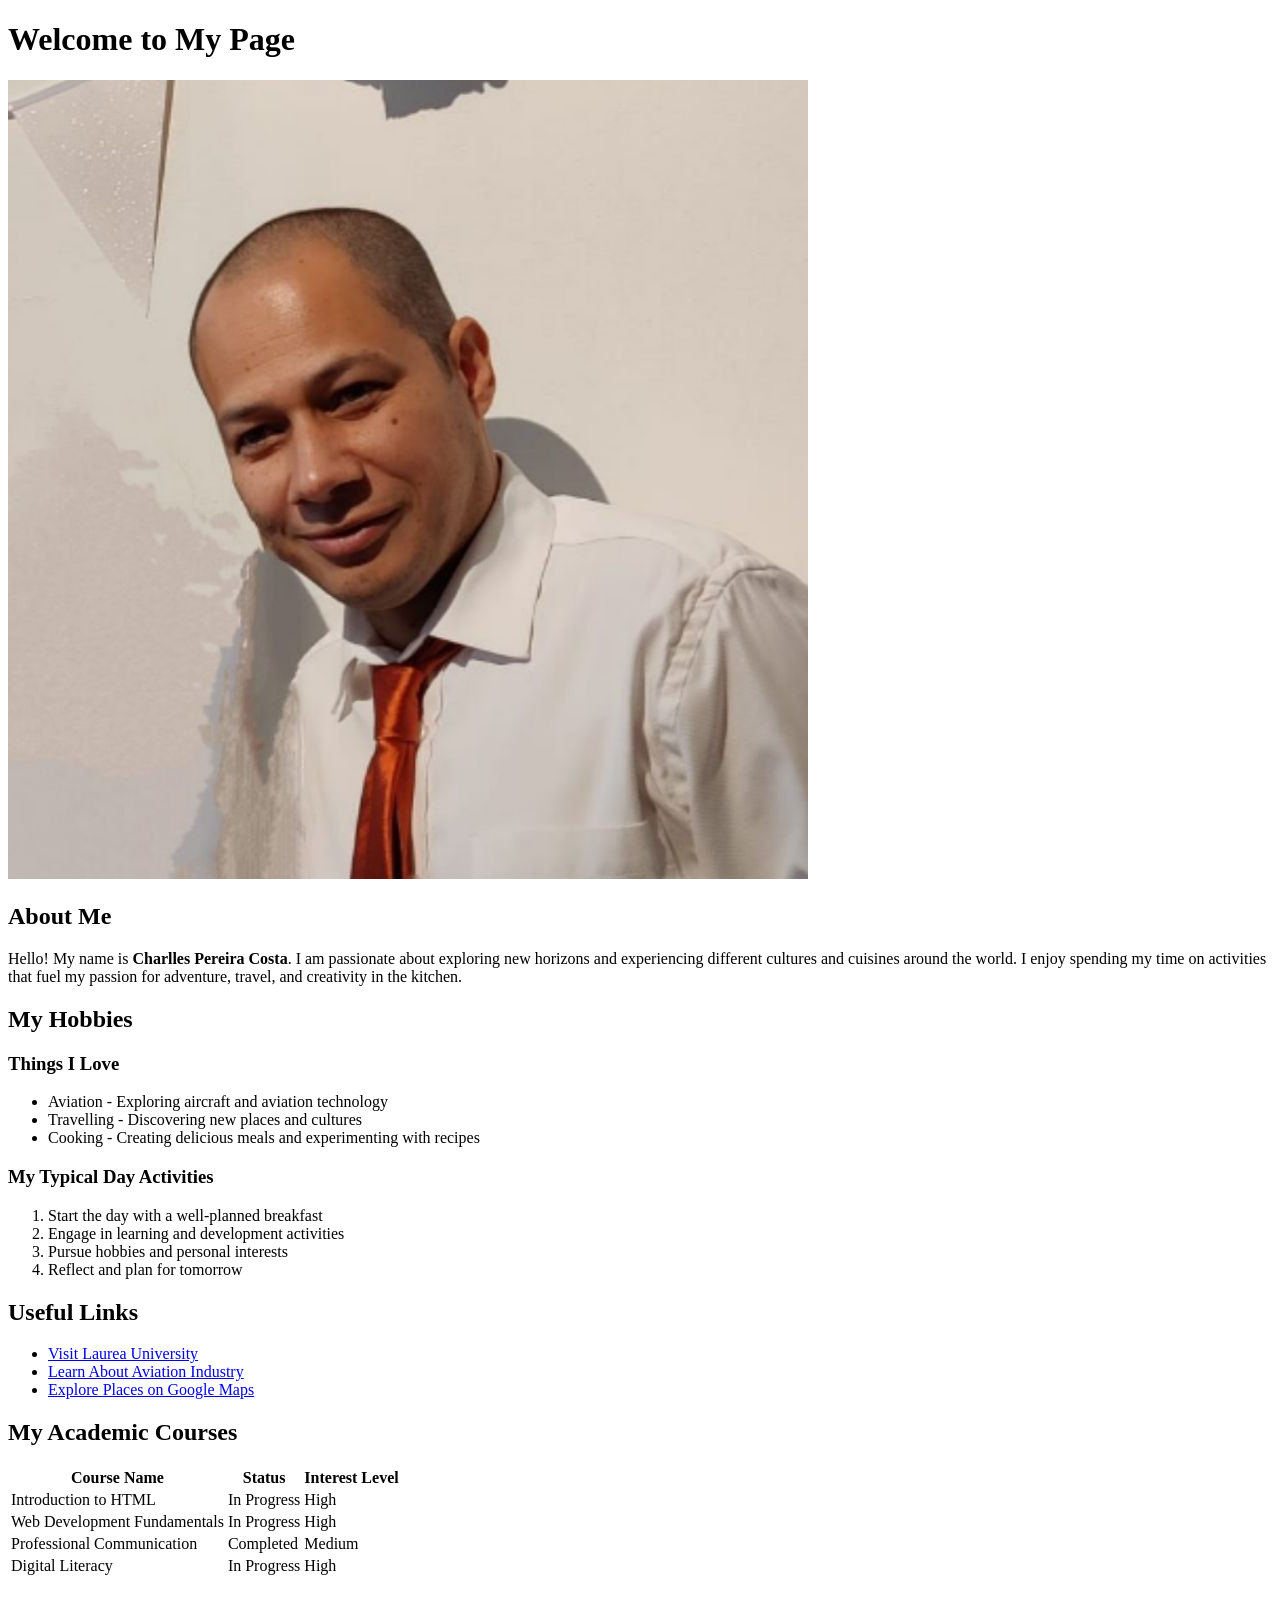
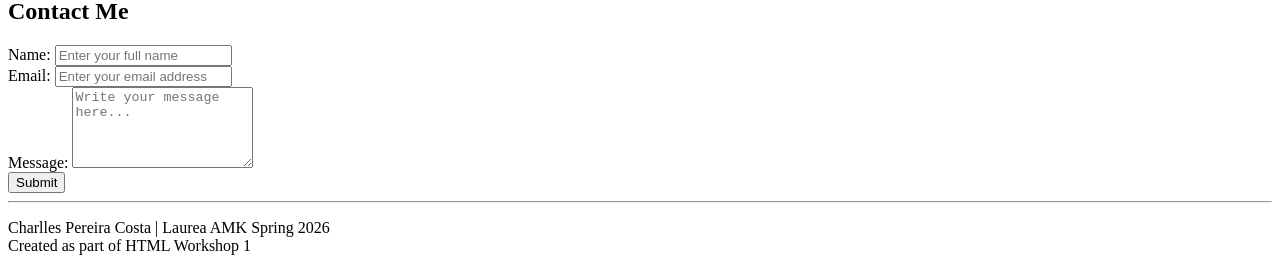
==== WS02_CSS/index.html @ 86e99c9b "Add images to about page and make LinkedIn link clickable in contact page" ====
<!DOCTYPE html>
<html lang="en">
<head>
    <meta charset="UTF-8">
    <meta name="viewport" content="width=device-width, initial-scale=1.0">
    <title>Charlles Pereira Costa - My First HTML Page</title>
    <link rel="stylesheet" href="style.css">
</head>
<body>
    <div class="container">
        <h1>Welcome to My Page</h1>
        
        <img src="images.jpg" alt="Charlles Pereira Costa - Professional portrait">
        
        <section class="about-section">
            <h2>About Me</h2>
            <p>Hello! My name is <strong>Charlles Pereira Costa</strong>. I am passionate about exploring new horizons and experiencing different cultures and cuisines around the world. I enjoy spending my time on activities that fuel my passion for adventure, travel, and creativity in the kitchen.</p>
        </section>

        <section>
            <h2>My Hobbies</h2>
            
            <h3>Things I Love</h3>
            <ul>
                <li>Aviation - Exploring aircraft and aviation technology</li>
                <li>Travelling - Discovering new places and cultures</li>
                <li>Cooking - Creating delicious meals and experimenting with recipes</li>
            </ul>
            
            <h3>My Typical Day Activities</h3>
            <ol>
                <li>Start the day with a well-planned breakfast</li>
                <li>Engage in learning and development activities</li>
                <li>Pursue hobbies and personal interests</li>
                <li>Reflect and plan for tomorrow</li>
            </ol>
        </section>

        <section>
            <h2>Useful Links</h2>
            <ul>
                <li><a href="https://www.laurea.fi" target="_blank" rel="noopener">Visit Laurea University</a></li>
                <li><a href="https://www.airliners.net" target="_blank" rel="noopener">Learn About Aviation Industry</a></li>
                <li><a href="https://maps.google.com" target="_blank" rel="noopener">Explore Places on Google Maps</a></li>
            </ul>
        </section>

        <section>
            <h2>My Academic Courses</h2>
            <table>
                <thead>
                    <tr>
                        <th>Course Name</th>
                        <th>Status</th>
                        <th>Interest Level</th>
                    </tr>
                </thead>
                <tbody>
                    <tr>
                        <td>Introduction to HTML</td>
                        <td>In Progress</td>
                        <td>High</td>
                    </tr>
                    <tr>
                        <td>Web Development Fundamentals</td>
                        <td>In Progress</td>
                        <td>High</td>
                    </tr>
                    <tr>
                        <td>Professional Communication</td>
                        <td>Completed</td>
                        <td>Medium</td>
                    </tr>
                    <tr>
                        <td>Digital Literacy</td>
                        <td>In Progress</td>
                        <td>High</td>
                    </tr>
                </tbody>
            </table>
        </section>

        <section>
            <h2>Contact Me</h2>
            <form action="#" method="post">
                <div>
                    <label for="name">Name:</label>
                    <input type="text" id="name" name="name" placeholder="Enter your full name" required>
                </div>

                <div>
                    <label for="email">Email:</label>
                    <input type="email" id="email" name="email" placeholder="Enter your email address" required>
                </div>

                <div>
                    <label for="message">Message:</label>
                    <textarea id="message" name="message" rows="5" placeholder="Write your message here..." required></textarea>
                </div>

                <div>
                    <input type="submit" value="Submit">
                </div>
            </form>
        </section>

        <hr>
        <footer>
           <p>Charlles Pereira Costa | Laurea AMK Spring 2026 <br>
           Created as part of HTML Workshop 1</p>
        </footer>
    </div>
</body>
</html>
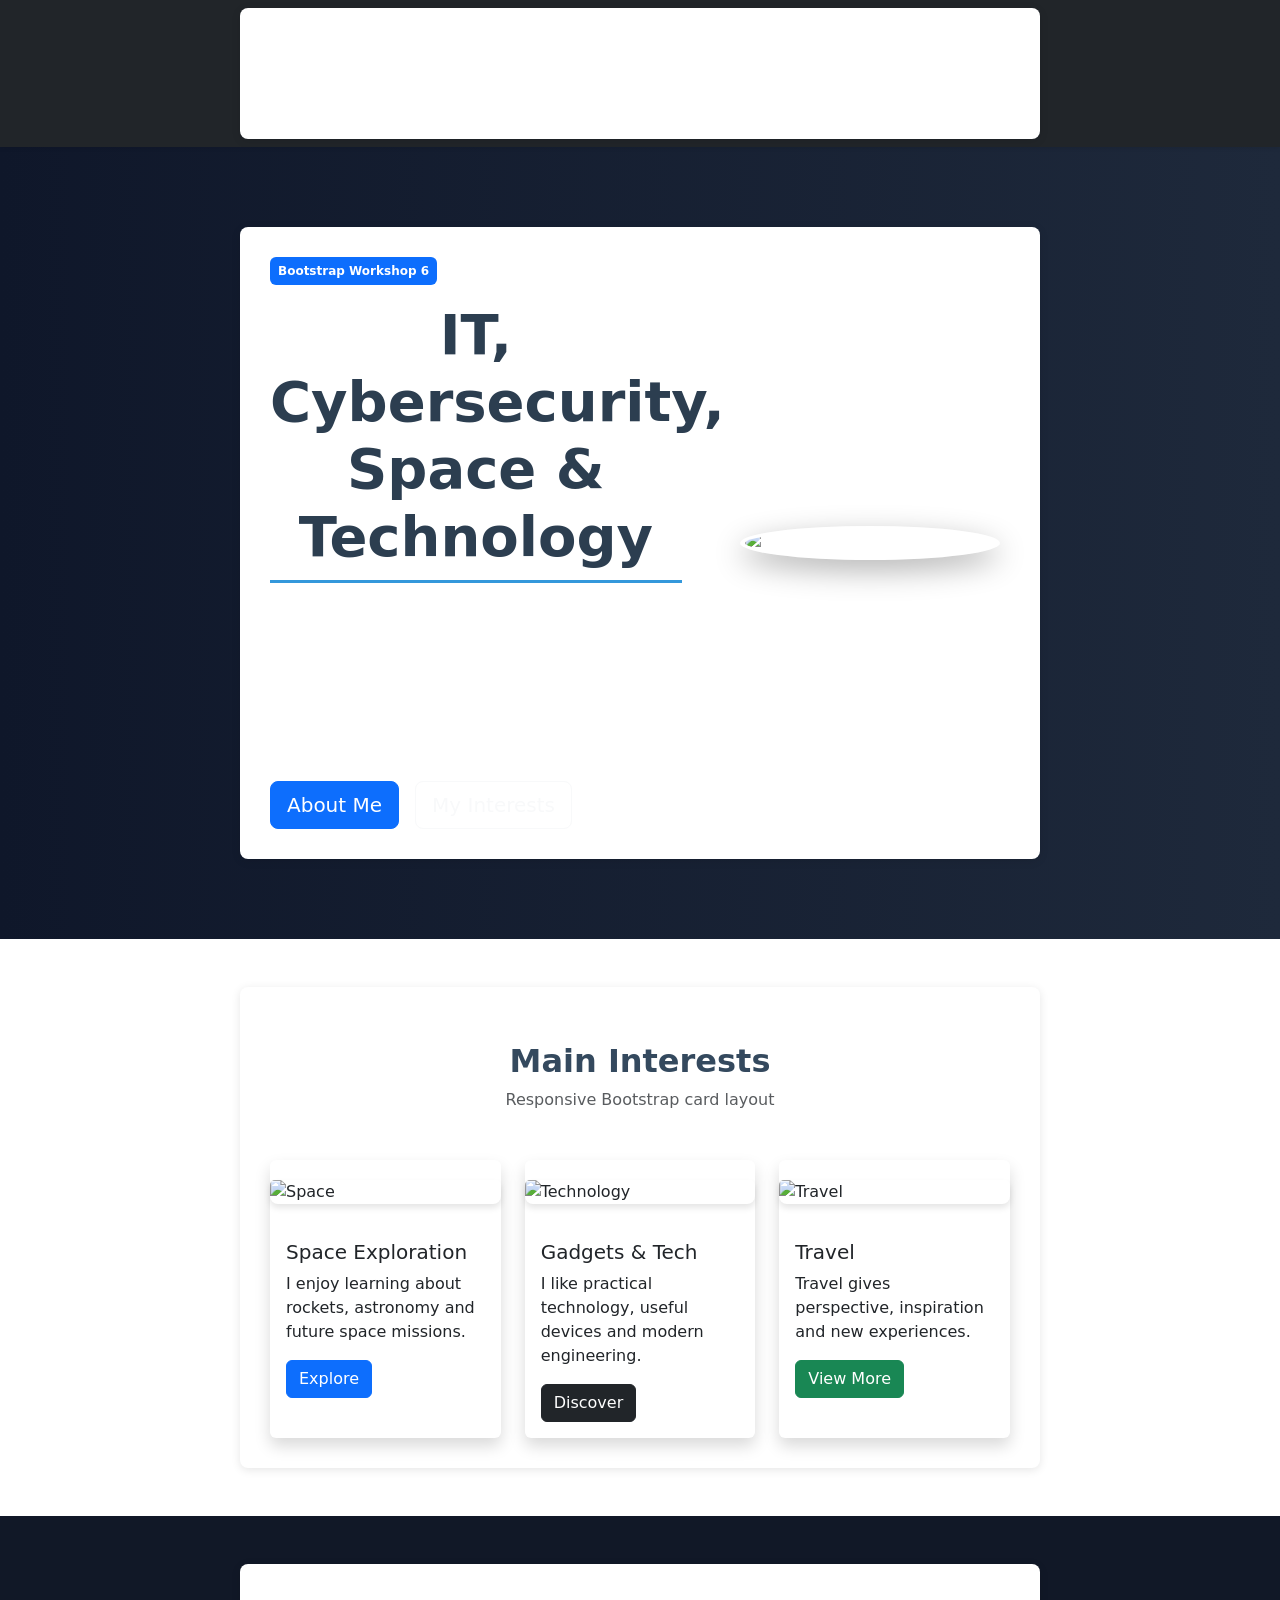
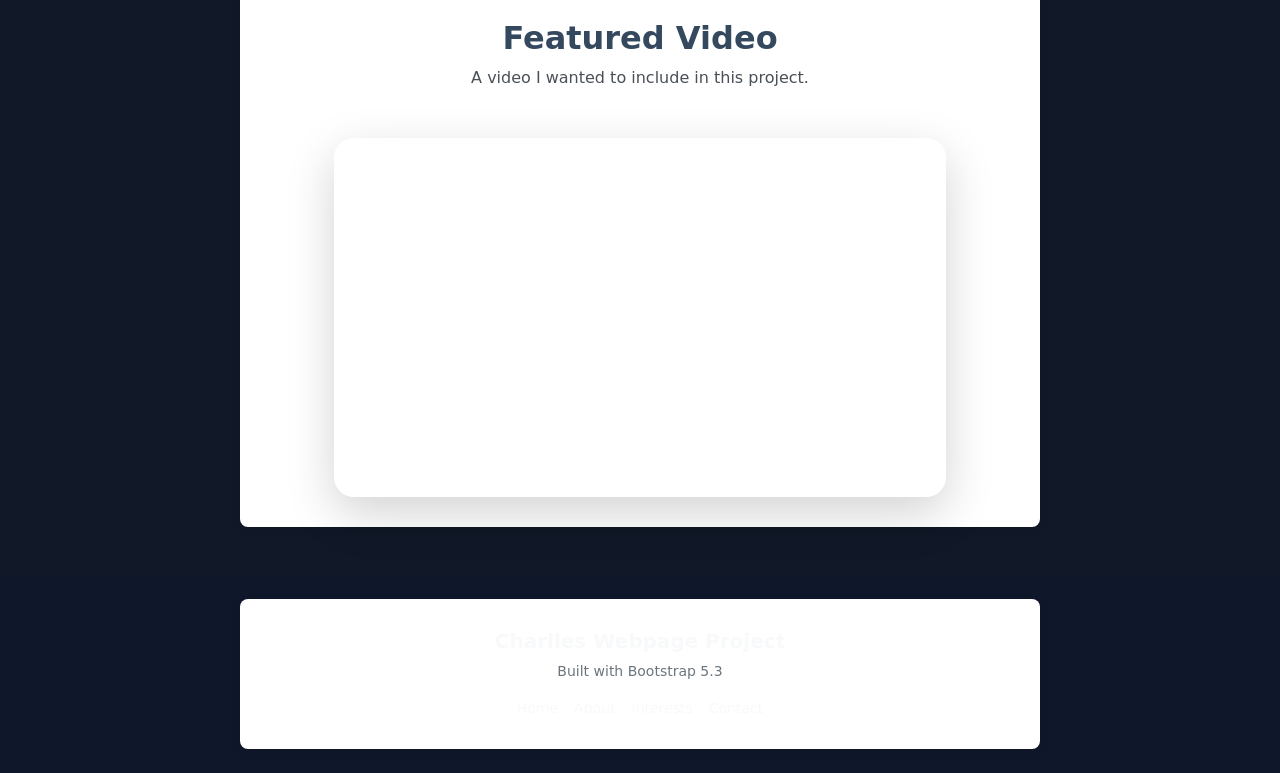
==== commit b4ea05d8: "Update index.html" ====
--- a/WS02_CSS/index.html
+++ b/WS02_CSS/index.html
@@ -1,114 +1,365 @@
 <!DOCTYPE html>
 <html lang="en">
 <head>
-    <meta charset="UTF-8">
-    <meta name="viewport" content="width=device-width, initial-scale=1.0">
-    <title>Charlles Pereira Costa - My First HTML Page</title>
-    <link rel="stylesheet" href="style.css">
+  <meta charset="UTF-8" />
+  <meta name="viewport" content="width=device-width, initial-scale=1.0" />
+  <meta name="description" content="Charlles Webpage Project - Bootstrap version" />
+  <meta name="author" content="Charlles Pereira Costa" />
+
+  <title>Home | Charlles Webpage Project</title>
+
+  <!-- Bootstrap CSS -->
+  <link
+    href="https://cdn.jsdelivr.net/npm/bootstrap@5.3.0/dist/css/bootstrap.min.css"
+    rel="stylesheet"
+  />
+
+  <!-- Custom CSS -->
+  <link rel="stylesheet" href="styles.css" />
+
+  <style>
+    .hero-section {
+      background: linear-gradient(to right, #0f172a, #1e293b);
+      color: white;
+      padding: 5rem 0;
+    }
+
+    .hero-img {
+      max-width: 260px;
+      border-radius: 50%;
+      border: 5px solid rgba(255,255,255,0.2);
+      box-shadow: 0 10px 30px rgba(0,0,0,0.3);
+    }
+
+    .glass-card {
+      background: rgba(255,255,255,0.08);
+      backdrop-filter: blur(10px);
+      border: 1px solid rgba(255,255,255,0.1);
+      border-radius: 20px;
+    }
+
+    .video-section {
+      background: #111827;
+    }
+
+    footer {
+      background: #0f172a;
+    }
+  </style>
 </head>
+
 <body>
+
+  <!-- NAVBAR -->
+  <nav class="navbar navbar-expand-lg navbar-dark bg-dark shadow-sm sticky-top">
     <div class="container">
-        <h1>Welcome to My Page</h1>
-        
-        <img src="images.jpg" alt="Charlles Pereira Costa - Professional portrait">
-        
-        <section class="about-section">
-            <h2>About Me</h2>
-            <p>Hello! My name is <strong>Charlles Pereira Costa</strong>. I am passionate about exploring new horizons and experiencing different cultures and cuisines around the world. I enjoy spending my time on activities that fuel my passion for adventure, travel, and creativity in the kitchen.</p>
-        </section>
-
-        <section>
-            <h2>My Hobbies</h2>
-            
-            <h3>Things I Love</h3>
-            <ul>
-                <li>Aviation - Exploring aircraft and aviation technology</li>
-                <li>Travelling - Discovering new places and cultures</li>
-                <li>Cooking - Creating delicious meals and experimenting with recipes</li>
-            </ul>
-            
-            <h3>My Typical Day Activities</h3>
-            <ol>
-                <li>Start the day with a well-planned breakfast</li>
-                <li>Engage in learning and development activities</li>
-                <li>Pursue hobbies and personal interests</li>
-                <li>Reflect and plan for tomorrow</li>
-            </ol>
-        </section>
-
-        <section>
-            <h2>Useful Links</h2>
-            <ul>
-                <li><a href="https://www.laurea.fi" target="_blank" rel="noopener">Visit Laurea University</a></li>
-                <li><a href="https://www.airliners.net" target="_blank" rel="noopener">Learn About Aviation Industry</a></li>
-                <li><a href="https://maps.google.com" target="_blank" rel="noopener">Explore Places on Google Maps</a></li>
-            </ul>
-        </section>
-
-        <section>
-            <h2>My Academic Courses</h2>
-            <table>
-                <thead>
-                    <tr>
-                        <th>Course Name</th>
-                        <th>Status</th>
-                        <th>Interest Level</th>
-                    </tr>
-                </thead>
-                <tbody>
-                    <tr>
-                        <td>Introduction to HTML</td>
-                        <td>In Progress</td>
-                        <td>High</td>
-                    </tr>
-                    <tr>
-                        <td>Web Development Fundamentals</td>
-                        <td>In Progress</td>
-                        <td>High</td>
-                    </tr>
-                    <tr>
-                        <td>Professional Communication</td>
-                        <td>Completed</td>
-                        <td>Medium</td>
-                    </tr>
-                    <tr>
-                        <td>Digital Literacy</td>
-                        <td>In Progress</td>
-                        <td>High</td>
-                    </tr>
-                </tbody>
-            </table>
-        </section>
-
-        <section>
-            <h2>Contact Me</h2>
-            <form action="#" method="post">
-                <div>
-                    <label for="name">Name:</label>
-                    <input type="text" id="name" name="name" placeholder="Enter your full name" required>
-                </div>
-
-                <div>
-                    <label for="email">Email:</label>
-                    <input type="email" id="email" name="email" placeholder="Enter your email address" required>
-                </div>
-
-                <div>
-                    <label for="message">Message:</label>
-                    <textarea id="message" name="message" rows="5" placeholder="Write your message here..." required></textarea>
-                </div>
-
-                <div>
-                    <input type="submit" value="Submit">
-                </div>
-            </form>
-        </section>
-
-        <hr>
-        <footer>
-           <p>Charlles Pereira Costa | Laurea AMK Spring 2026 <br>
-           Created as part of HTML Workshop 1</p>
-        </footer>
-    </div>
+
+      <a class="navbar-brand fw-bold" href="index.html">
+        Charlles
+      </a>
+
+      <button
+        class="navbar-toggler"
+        type="button"
+        data-bs-toggle="collapse"
+        data-bs-target="#navbarNav"
+      >
+        <span class="navbar-toggler-icon"></span>
+      </button>
+
+      <div class="collapse navbar-collapse" id="navbarNav">
+
+        <ul class="navbar-nav ms-auto">
+
+          <li class="nav-item">
+            <a class="nav-link active" href="index.html">
+              Home
+            </a>
+          </li>
+
+          <li class="nav-item">
+            <a class="nav-link" href="about.html">
+              About
+            </a>
+          </li>
+
+          <li class="nav-item">
+            <a class="nav-link" href="interests.html">
+              Interests
+            </a>
+          </li>
+
+          <li class="nav-item">
+            <a class="nav-link" href="contact.html">
+              Contact
+            </a>
+          </li>
+
+        </ul>
+
+      </div>
+    </div>
+  </nav>
+
+  <!-- HERO -->
+  <section class="hero-section">
+
+    <div class="container">
+
+      <div class="row align-items-center g-5">
+
+        <div class="col-lg-7">
+
+          <span class="badge bg-primary mb-3 p-2">
+            Bootstrap Workshop 6
+          </span>
+
+          <h1 class="display-4 fw-bold mb-4">
+            IT, Cybersecurity, Space & Technology
+          </h1>
+
+          <p class="lead mb-4">
+            Welcome to my personal Bootstrap project website.
+            This page combines responsive layouts, modern UI,
+            Bootstrap components and my personal interests.
+          </p>
+
+          <div class="d-flex flex-wrap gap-3">
+
+            <a href="about.html" class="btn btn-primary btn-lg">
+              About Me
+            </a>
+
+            <a href="interests.html" class="btn btn-outline-light btn-lg">
+              My Interests
+            </a>
+
+          </div>
+
+        </div>
+
+        <div class="col-lg-5 text-center">
+
+          <img
+            src="me.jpg"
+            alt="Charlles Pereira Costa"
+            class="img-fluid hero-img"
+          />
+
+        </div>
+
+      </div>
+
+    </div>
+
+  </section>
+
+  <!-- INTEREST CARDS -->
+  <section class="py-5">
+
+    <div class="container">
+
+      <div class="text-center mb-5">
+
+        <h2 class="fw-bold">
+          Main Interests
+        </h2>
+
+        <p class="text-muted">
+          Responsive Bootstrap card layout
+        </p>
+
+      </div>
+
+      <div class="row g-4">
+
+        <!-- SPACE -->
+        <div class="col-md-4">
+
+          <div class="card h-100 shadow border-0">
+
+            <img
+              src="cosmos.jpg"
+              class="card-img-top"
+              alt="Space"
+            />
+
+            <div class="card-body">
+
+              <h5 class="card-title">
+                Space Exploration
+              </h5>
+
+              <p class="card-text">
+                I enjoy learning about rockets,
+                astronomy and future space missions.
+              </p>
+
+              <a href="interests.html" class="btn btn-primary">
+                Explore
+              </a>
+
+            </div>
+
+          </div>
+
+        </div>
+
+        <!-- GADGETS -->
+        <div class="col-md-4">
+
+          <div class="card h-100 shadow border-0">
+
+            <img
+              src="gadgets.jpg"
+              class="card-img-top"
+              alt="Technology"
+            />
+
+            <div class="card-body">
+
+              <h5 class="card-title">
+                Gadgets & Tech
+              </h5>
+
+              <p class="card-text">
+                I like practical technology,
+                useful devices and modern engineering.
+              </p>
+
+              <a href="interests.html" class="btn btn-dark">
+                Discover
+              </a>
+
+            </div>
+
+          </div>
+
+        </div>
+
+        <!-- TRAVEL -->
+        <div class="col-md-4">
+
+          <div class="card h-100 shadow border-0">
+
+            <img
+              src="travel.jpg"
+              class="card-img-top"
+              alt="Travel"
+            />
+
+            <div class="card-body">
+
+              <h5 class="card-title">
+                Travel
+              </h5>
+
+              <p class="card-text">
+                Travel gives perspective,
+                inspiration and new experiences.
+              </p>
+
+              <a href="interests.html" class="btn btn-success">
+                View More
+              </a>
+
+            </div>
+
+          </div>
+
+        </div>
+
+      </div>
+
+    </div>
+
+  </section>
+
+  <!-- VIDEO SECTION -->
+  <section class="video-section py-5 text-light">
+
+    <div class="container">
+
+      <div class="text-center mb-5">
+
+        <h2 class="fw-bold">
+          Featured Video
+        </h2>
+
+        <p class="text-light-emphasis">
+          A video I wanted to include in this project.
+        </p>
+
+      </div>
+
+      <div class="row justify-content-center">
+
+        <div class="col-lg-10">
+
+          <div class="glass-card p-3 shadow-lg">
+
+            <div class="ratio ratio-16x9">
+
+              <iframe
+                src="https://www.youtube.com/embed/tLgbqxGnzpg"
+                title="YouTube video"
+                allowfullscreen>
+              </iframe>
+
+            </div>
+
+          </div>
+
+        </div>
+
+      </div>
+
+    </div>
+
+  </section>
+
+  <!-- FOOTER -->
+  <footer class="text-light py-4">
+
+    <div class="container text-center">
+
+      <h5 class="fw-bold">
+        Charlles Webpage Project
+      </h5>
+
+      <p class="text-secondary">
+        Built with Bootstrap 5.3
+      </p>
+
+      <div class="d-flex justify-content-center gap-3 flex-wrap">
+
+        <a href="index.html" class="text-decoration-none text-light">
+          Home
+        </a>
+
+        <a href="about.html" class="text-decoration-none text-light">
+          About
+        </a>
+
+        <a href="interests.html" class="text-decoration-none text-light">
+          Interests
+        </a>
+
+        <a href="contact.html" class="text-decoration-none text-light">
+          Contact
+        </a>
+
+      </div>
+
+    </div>
+
+  </footer>
+
+  <!-- Bootstrap JS -->
+  <script src="https://cdn.jsdelivr.net/npm/bootstrap@5.3.0/dist/js/bootstrap.bundle.min.js"></script>
+
+  <!-- Custom JS -->
+  <script src="script.js"></script>
+
 </body>
 </html>
--- a/WS02_CSS/styles.css
+++ b/WS02_CSS/styles.css
@@ -0,0 +1,158 @@
+<style>
+    h1 {
+      color: green;
+    }
+    </style>
+
+body {
+    font-family: Arial, sans-serif;
+    line-height: 1.6;
+    margin: 20px;
+    background-color: #f4f4f4;
+    color: #333;
+}
+
+.container {
+    max-width: 800px;
+    margin: 0 auto;
+    background-color: white;
+    padding: 30px;
+    border-radius: 8px;
+    box-shadow: 0 2px 10px rgba(0,0,0,0.1);
+}
+
+h1 {
+    color: #2c3e50;
+    text-align: center;
+    border-bottom: 3px solid #3498db;
+    padding-bottom: 10px;
+}
+
+h2 {
+    color: #34495e;
+    margin-top: 25px;
+}
+
+h3 {
+    color: #34495e;
+}
+
+img {
+    max-width: 300px;
+    height: auto;
+    border-radius: 8px;
+    display: block;
+    margin: 20px auto;
+    box-shadow: 0 4px 6px rgba(0,0,0,0.1);
+}
+
+.about-section {
+    background-color: #ecf0f1;
+    padding: 15px;
+    border-left: 4px solid #3498db;
+    margin: 20px 0;
+    border-radius: 4px;
+}
+
+table {
+    width: 100%;
+    border-collapse: collapse;
+    margin: 20px 0;
+}
+
+table, th, td {
+    border: 1px solid #bdc3c7;
+}
+
+th {
+    background-color: #3498db;
+    color: white;
+    padding: 12px;
+    text-align: left;
+}
+
+td {
+    padding: 10px;
+}
+
+tr:nth-child(even) {
+    background-color: #ecf0f1;
+}
+
+tr:hover {
+    background-color: #d5dbdb;
+}
+
+form {
+    background-color: #ecf0f1;
+    padding: 20px;
+    border-radius: 4px;
+    margin: 20px 0;
+}
+
+label {
+    display: block;
+    margin-top: 10px;
+    font-weight: bold;
+    color: #2c3e50;
+}
+
+input[type="text"],
+input[type="email"],
+textarea {
+    width: 100%;
+    padding: 8px;
+    margin-top: 5px;
+    margin-bottom: 15px;
+    border: 1px solid #bdc3c7;
+    border-radius: 4px;
+    box-sizing: border-box;
+    font-family: Arial, sans-serif;
+}
+
+input[type="submit"] {
+    background-color: #3498db;
+    color: white;
+    padding: 12px 30px;
+    border: none;
+    border-radius: 4px;
+    cursor: pointer;
+    font-size: 16px;
+    font-weight: bold;
+    transition: background-color 0.3s;
+}
+
+input[type="submit"]:hover {
+    background-color: #2980b9;
+}
+
+a {
+    color: #3498db;
+    text-decoration: none;
+}
+
+a:hover {
+    text-decoration: underline;
+    color: #2980b9;
+}
+
+ul, ol {
+    margin: 15px 0;
+    padding-left: 30px;
+}
+
+li {
+    margin: 8px 0;
+}
+
+hr {
+    margin-top: 40px;
+    border: 0;
+    border-top: 1px solid #eee;
+}
+
+footer {
+    text-align: center;
+    color: #7f8c8d;
+    font-size: 14px;
+}
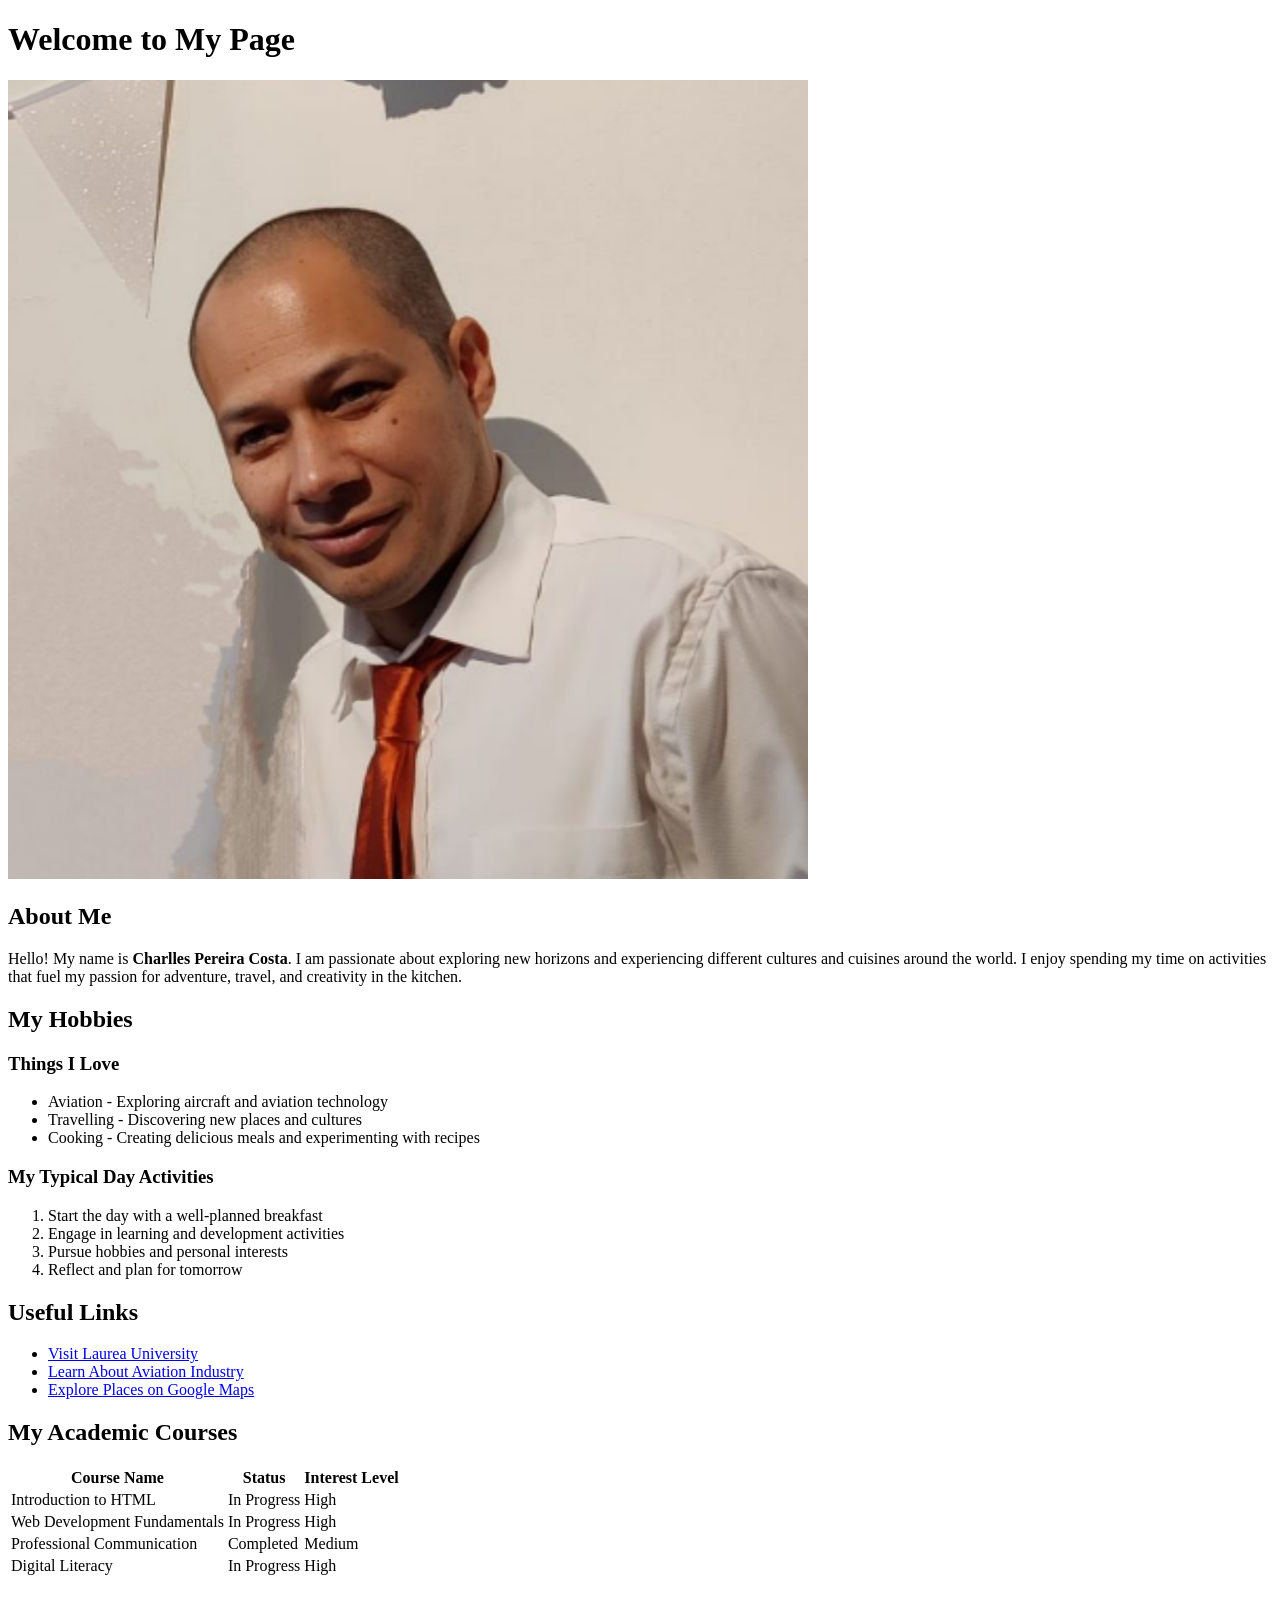
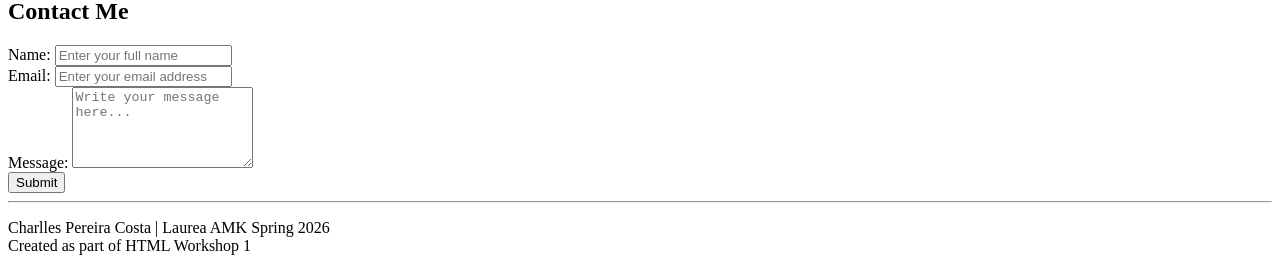
==== commit 8489ff1f: "Update index.html" ====
--- a/WS02_CSS/index.html
+++ b/WS02_CSS/index.html
@@ -1,365 +1,114 @@
 <!DOCTYPE html>
 <html lang="en">
 <head>
-  <meta charset="UTF-8" />
-  <meta name="viewport" content="width=device-width, initial-scale=1.0" />
-  <meta name="description" content="Charlles Webpage Project - Bootstrap version" />
-  <meta name="author" content="Charlles Pereira Costa" />
+    <meta charset="UTF-8">
+    <meta name="viewport" content="width=device-width, initial-scale=1.0">
+    <title>Charlles Pereira Costa - My First HTML Page</title>
+    <link rel="stylesheet" href="style.css">
+</head>
+<body>
+    <div class="container">
+        <h1>Welcome to My Page</h1>
+        
+        <img src="images.jpg" alt="Charlles Pereira Costa - Professional portrait">
+        
+        <section class="about-section">
+            <h2>About Me</h2>
+            <p>Hello! My name is <strong>Charlles Pereira Costa</strong>. I am passionate about exploring new horizons and experiencing different cultures and cuisines around the world. I enjoy spending my time on activities that fuel my passion for adventure, travel, and creativity in the kitchen.</p>
+        </section>
 
-  <title>Home | Charlles Webpage Project</title>
+        <section>
+            <h2>My Hobbies</h2>
+            
+            <h3>Things I Love</h3>
+            <ul>
+                <li>Aviation - Exploring aircraft and aviation technology</li>
+                <li>Travelling - Discovering new places and cultures</li>
+                <li>Cooking - Creating delicious meals and experimenting with recipes</li>
+            </ul>
+            
+            <h3>My Typical Day Activities</h3>
+            <ol>
+                <li>Start the day with a well-planned breakfast</li>
+                <li>Engage in learning and development activities</li>
+                <li>Pursue hobbies and personal interests</li>
+                <li>Reflect and plan for tomorrow</li>
+            </ol>
+        </section>
 
-  <!-- Bootstrap CSS -->
-  <link
-    href="https://cdn.jsdelivr.net/npm/bootstrap@5.3.0/dist/css/bootstrap.min.css"
-    rel="stylesheet"
-  />
+        <section>
+            <h2>Useful Links</h2>
+            <ul>
+                <li><a href="https://www.laurea.fi" target="_blank" rel="noopener">Visit Laurea University</a></li>
+                <li><a href="https://www.airliners.net" target="_blank" rel="noopener">Learn About Aviation Industry</a></li>
+                <li><a href="https://maps.google.com" target="_blank" rel="noopener">Explore Places on Google Maps</a></li>
+            </ul>
+        </section>
 
-  <!-- Custom CSS -->
-  <link rel="stylesheet" href="styles.css" />
+        <section>
+            <h2>My Academic Courses</h2>
+            <table>
+                <thead>
+                    <tr>
+                        <th>Course Name</th>
+                        <th>Status</th>
+                        <th>Interest Level</th>
+                    </tr>
+                </thead>
+                <tbody>
+                    <tr>
+                        <td>Introduction to HTML</td>
+                        <td>In Progress</td>
+                        <td>High</td>
+                    </tr>
+                    <tr>
+                        <td>Web Development Fundamentals</td>
+                        <td>In Progress</td>
+                        <td>High</td>
+                    </tr>
+                    <tr>
+                        <td>Professional Communication</td>
+                        <td>Completed</td>
+                        <td>Medium</td>
+                    </tr>
+                    <tr>
+                        <td>Digital Literacy</td>
+                        <td>In Progress</td>
+                        <td>High</td>
+                    </tr>
+                </tbody>
+            </table>
+        </section>
 
-  <style>
-    .hero-section {
-      background: linear-gradient(to right, #0f172a, #1e293b);
-      color: white;
-      padding: 5rem 0;
-    }
+        <section>
+            <h2>Contact Me</h2>
+            <form action="#" method="post">
+                <div>
+                    <label for="name">Name:</label>
+                    <input type="text" id="name" name="name" placeholder="Enter your full name" required>
+                </div>
 
-    .hero-img {
-      max-width: 260px;
-      border-radius: 50%;
-      border: 5px solid rgba(255,255,255,0.2);
-      box-shadow: 0 10px 30px rgba(0,0,0,0.3);
-    }
+                <div>
+                    <label for="email">Email:</label>
+                    <input type="email" id="email" name="email" placeholder="Enter your email address" required>
+                </div>
 
-    .glass-card {
-      background: rgba(255,255,255,0.08);
-      backdrop-filter: blur(10px);
-      border: 1px solid rgba(255,255,255,0.1);
-      border-radius: 20px;
-    }
+                <div>
+                    <label for="message">Message:</label>
+                    <textarea id="message" name="message" rows="5" placeholder="Write your message here..." required></textarea>
+                </div>
 
-    .video-section {
-      background: #111827;
-    }
+                <div>
+                    <input type="submit" value="Submit">
+                </div>
+            </form>
+        </section>
 
-    footer {
-      background: #0f172a;
-    }
-  </style>
-</head>
-
-<body>
-
-  <!-- NAVBAR -->
-  <nav class="navbar navbar-expand-lg navbar-dark bg-dark shadow-sm sticky-top">
-    <div class="container">
-
-      <a class="navbar-brand fw-bold" href="index.html">
-        Charlles
-      </a>
-
-      <button
-        class="navbar-toggler"
-        type="button"
-        data-bs-toggle="collapse"
-        data-bs-target="#navbarNav"
-      >
-        <span class="navbar-toggler-icon"></span>
-      </button>
-
-      <div class="collapse navbar-collapse" id="navbarNav">
-
-        <ul class="navbar-nav ms-auto">
-
-          <li class="nav-item">
-            <a class="nav-link active" href="index.html">
-              Home
-            </a>
-          </li>
-
-          <li class="nav-item">
-            <a class="nav-link" href="about.html">
-              About
-            </a>
-          </li>
-
-          <li class="nav-item">
-            <a class="nav-link" href="interests.html">
-              Interests
-            </a>
-          </li>
-
-          <li class="nav-item">
-            <a class="nav-link" href="contact.html">
-              Contact
-            </a>
-          </li>
-
-        </ul>
-
-      </div>
+        <hr>
+        <footer>
+           <p>Charlles Pereira Costa | Laurea AMK Spring 2026 <br>
+           Created as part of HTML Workshop 1</p>
+        </footer>
     </div>
-  </nav>
-
-  <!-- HERO -->
-  <section class="hero-section">
-
-    <div class="container">
-
-      <div class="row align-items-center g-5">
-
-        <div class="col-lg-7">
-
-          <span class="badge bg-primary mb-3 p-2">
-            Bootstrap Workshop 6
-          </span>
-
-          <h1 class="display-4 fw-bold mb-4">
-            IT, Cybersecurity, Space & Technology
-          </h1>
-
-          <p class="lead mb-4">
-            Welcome to my personal Bootstrap project website.
-            This page combines responsive layouts, modern UI,
-            Bootstrap components and my personal interests.
-          </p>
-
-          <div class="d-flex flex-wrap gap-3">
-
-            <a href="about.html" class="btn btn-primary btn-lg">
-              About Me
-            </a>
-
-            <a href="interests.html" class="btn btn-outline-light btn-lg">
-              My Interests
-            </a>
-
-          </div>
-
-        </div>
-
-        <div class="col-lg-5 text-center">
-
-          <img
-            src="me.jpg"
-            alt="Charlles Pereira Costa"
-            class="img-fluid hero-img"
-          />
-
-        </div>
-
-      </div>
-
-    </div>
-
-  </section>
-
-  <!-- INTEREST CARDS -->
-  <section class="py-5">
-
-    <div class="container">
-
-      <div class="text-center mb-5">
-
-        <h2 class="fw-bold">
-          Main Interests
-        </h2>
-
-        <p class="text-muted">
-          Responsive Bootstrap card layout
-        </p>
-
-      </div>
-
-      <div class="row g-4">
-
-        <!-- SPACE -->
-        <div class="col-md-4">
-
-          <div class="card h-100 shadow border-0">
-
-            <img
-              src="cosmos.jpg"
-              class="card-img-top"
-              alt="Space"
-            />
-
-            <div class="card-body">
-
-              <h5 class="card-title">
-                Space Exploration
-              </h5>
-
-              <p class="card-text">
-                I enjoy learning about rockets,
-                astronomy and future space missions.
-              </p>
-
-              <a href="interests.html" class="btn btn-primary">
-                Explore
-              </a>
-
-            </div>
-
-          </div>
-
-        </div>
-
-        <!-- GADGETS -->
-        <div class="col-md-4">
-
-          <div class="card h-100 shadow border-0">
-
-            <img
-              src="gadgets.jpg"
-              class="card-img-top"
-              alt="Technology"
-            />
-
-            <div class="card-body">
-
-              <h5 class="card-title">
-                Gadgets & Tech
-              </h5>
-
-              <p class="card-text">
-                I like practical technology,
-                useful devices and modern engineering.
-              </p>
-
-              <a href="interests.html" class="btn btn-dark">
-                Discover
-              </a>
-
-            </div>
-
-          </div>
-
-        </div>
-
-        <!-- TRAVEL -->
-        <div class="col-md-4">
-
-          <div class="card h-100 shadow border-0">
-
-            <img
-              src="travel.jpg"
-              class="card-img-top"
-              alt="Travel"
-            />
-
-            <div class="card-body">
-
-              <h5 class="card-title">
-                Travel
-              </h5>
-
-              <p class="card-text">
-                Travel gives perspective,
-                inspiration and new experiences.
-              </p>
-
-              <a href="interests.html" class="btn btn-success">
-                View More
-              </a>
-
-            </div>
-
-          </div>
-
-        </div>
-
-      </div>
-
-    </div>
-
-  </section>
-
-  <!-- VIDEO SECTION -->
-  <section class="video-section py-5 text-light">
-
-    <div class="container">
-
-      <div class="text-center mb-5">
-
-        <h2 class="fw-bold">
-          Featured Video
-        </h2>
-
-        <p class="text-light-emphasis">
-          A video I wanted to include in this project.
-        </p>
-
-      </div>
-
-      <div class="row justify-content-center">
-
-        <div class="col-lg-10">
-
-          <div class="glass-card p-3 shadow-lg">
-
-            <div class="ratio ratio-16x9">
-
-              <iframe
-                src="https://www.youtube.com/embed/tLgbqxGnzpg"
-                title="YouTube video"
-                allowfullscreen>
-              </iframe>
-
-            </div>
-
-          </div>
-
-        </div>
-
-      </div>
-
-    </div>
-
-  </section>
-
-  <!-- FOOTER -->
-  <footer class="text-light py-4">
-
-    <div class="container text-center">
-
-      <h5 class="fw-bold">
-        Charlles Webpage Project
-      </h5>
-
-      <p class="text-secondary">
-        Built with Bootstrap 5.3
-      </p>
-
-      <div class="d-flex justify-content-center gap-3 flex-wrap">
-
-        <a href="index.html" class="text-decoration-none text-light">
-          Home
-        </a>
-
-        <a href="about.html" class="text-decoration-none text-light">
-          About
-        </a>
-
-        <a href="interests.html" class="text-decoration-none text-light">
-          Interests
-        </a>
-
-        <a href="contact.html" class="text-decoration-none text-light">
-          Contact
-        </a>
-
-      </div>
-
-    </div>
-
-  </footer>
-
-  <!-- Bootstrap JS -->
-  <script src="https://cdn.jsdelivr.net/npm/bootstrap@5.3.0/dist/js/bootstrap.bundle.min.js"></script>
-
-  <!-- Custom JS -->
-  <script src="script.js"></script>
-
 </body>
 </html>
